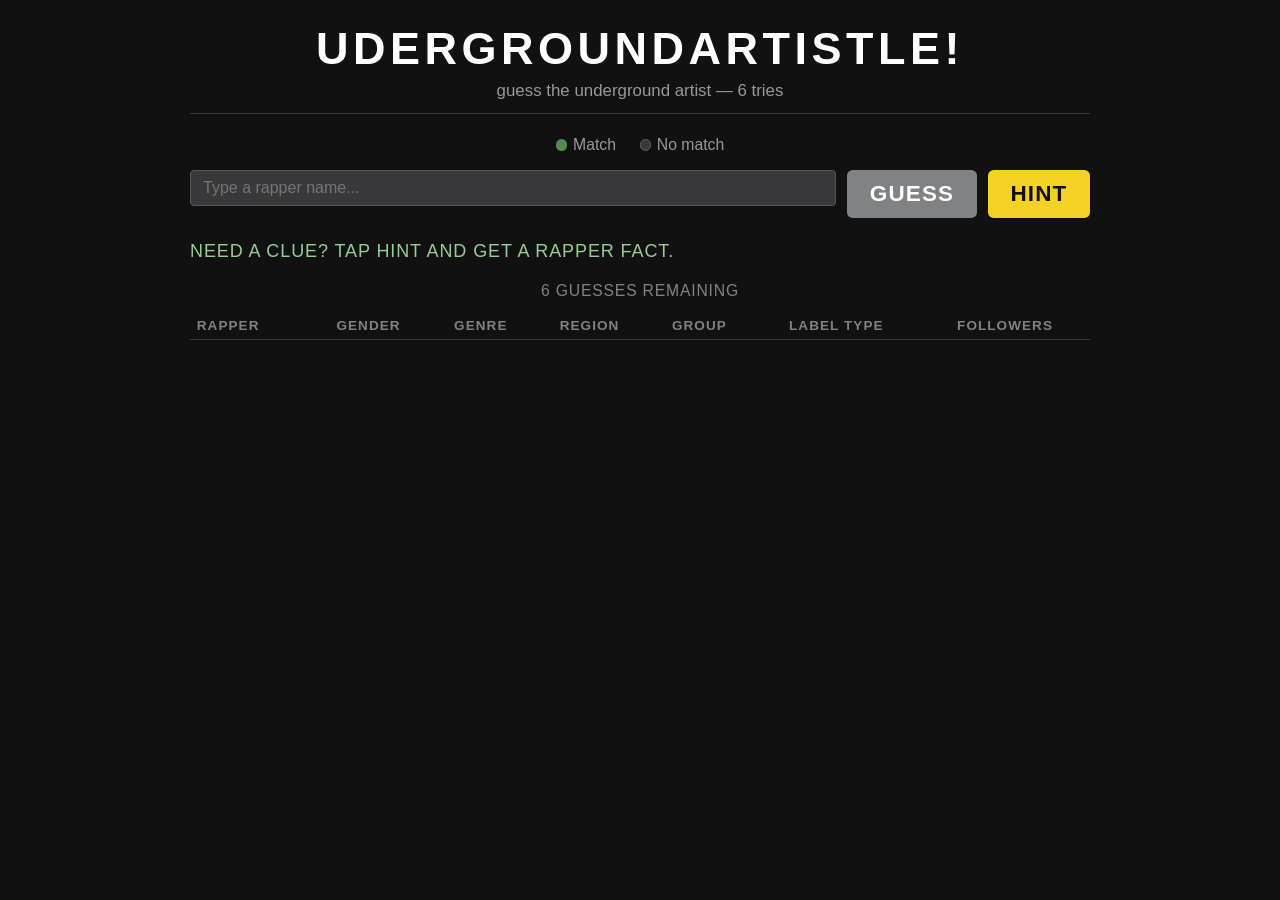
==== index.html @ 0c191da7 "Update index.html" ====
<!DOCTYPE html>
<html lang="en">
<head>
<meta charset="UTF-8" />
<meta name="viewport" content="width=device-width, initial-scale=1.0" />
<title>Rapper Wordle</title>
<link rel="stylesheet" href="styles.css" />
</head>
<body>

<div class="alert-container" id="alert-container"></div>
<div class="confetti" id="confetti"></div>

<header>
  <h1>UDERGROUNDARTISTLE!</h1>
  <p>guess the underground artist — 6 tries</p>
</header>

<div class="legend">
  <span><span class="dot correct"></span> Match</span>
  <span><span class="dot wrong"></span> No match</span>
</div>

<div class="input-area">
  <div class="input-wrap">
    <input type="text" id="guess-input" placeholder="Type a rapper name..." autocomplete="off" />
    <div class="suggestions" id="suggestions"></div>
  </div>
  <button class="guess-btn" id="guess-btn" onclick="submitGuess()">Guess</button>
  <button class="hint-btn" id="hint-btn" onclick="showHint()">Hint</button>
</div>
<div class="hint-text" id="hint-text">Need a clue? Tap hint and get a rapper fact.</div>

<div class="guesses-left" id="guesses-left"></div>

<div class="grid-wrap">
  <table id="guess-table">
    <thead>
      <tr>
        <th>Rapper</th>
        <th>Gender</th>
        <th>Genre</th>
        <th>Region</th>
        <th>Group</th>
        <th>Label type</th>
        <th>Followers</th>
      </tr>
    </thead>
    <tbody id="guess-body"></tbody>
  </table>
</div>

<button class="reset-btn" id="reset-btn" onclick="resetGame()">Play again</button>

<script src="script.js"></script>
</body>
</html>
---- styles.css ----
*, *::after, *::before {
  box-sizing: border-box;
  font-family: Arial;
}

body {
  background-color: hsl(240, 3%, 7%);
  display: flex;
  flex-direction: column;
  align-items: center;
  min-height: 100vh;
  margin: 0;
  padding: 1em;
  font-size: clamp(.5rem, 2.5vmin, 1.5rem);
  color: white;
}

.alert-container {
  position: fixed;
  top: 10vh;
  left: 50vw;
  transform: translateX(-50%);
  z-index: 1;
  display: flex;
  flex-direction: column;
  align-items: center;
}

.alert {
  pointer-events: none;
  background-color: hsl(204, 7%, 85%);
  color: hsl(240, 3%, 7%);
  padding: .75em;
  border-radius: .25em;
  opacity: 1;
  transition: opacity 500ms ease-in-out;
  margin-bottom: .5em;
  font-size: 1rem;
  font-weight: bold;
  white-space: nowrap;
}

.alert.hide {
  opacity: 0;
}

header {
  width: 100%;
  max-width: 900px;
  text-align: center;
  border-bottom: .05em solid hsl(240, 2%, 23%);
  padding-bottom: .5em;
  margin-bottom: 1em;
}

header h1 {
  font-size: 2em;
  letter-spacing: .1em;
  text-transform: uppercase;
  font-weight: bold;
  margin: 0 0 .15em;
}

header p {
  font-size: .75em;
  color: hsl(200, 1%, 60%);
  margin: 0;
}

.legend {
  display: flex;
  gap: 1.5em;
  font-size: .7em;
  color: hsl(200, 1%, 60%);
  margin-bottom: 1em;
}

.legend span {
  display: flex;
  align-items: center;
  gap: .4em;
}

.dot {
  width: .7em;
  height: .7em;
  border-radius: 50%;
  display: inline-block;
}

.dot.correct { background-color: hsl(115, 29%, 43%); }
.dot.wrong   { background-color: hsl(240, 2%, 23%); border: 1px solid hsl(240, 2%, 40%); }

.input-area {
  display: flex;
  gap: .5em;
  margin-bottom: 1em;
  width: 100%;
  max-width: 900px;
  position: relative;
}

.input-wrap {
  position: relative;
  flex: 1;
}

.input-area input[type="text"] {
  width: 100%;
  padding: .5em .75em;
  background-color: hsl(240, 2%, 23%);
  border: .05em solid hsl(200, 1%, 34%);
  border-radius: .25em;
  color: white;
  font-size: 1rem;
  font-family: Arial;
  outline: none;
}

.input-area input[type="text"]:focus {
  border-color: hsl(200, 1%, 51%);
}

.input-area input[type="text"]:disabled {
  opacity: .4;
}

.suggestions {
  position: absolute;
  top: calc(100% + 4px);
  left: 0;
  right: 0;
  background-color: hsl(240, 2%, 15%);
  border: .05em solid hsl(200, 1%, 34%);
  border-radius: .25em;
  z-index: 10;
  max-height: 200px;
  overflow-y: auto;
  display: none;
}

.suggestions div {
  padding: .5em .75em;
  font-size: .85rem;
  cursor: pointer;
  color: white;
  text-transform: uppercase;
  letter-spacing: .05em;
}

.suggestions div:hover {
  background-color: hsl(240, 2%, 23%);
}

.guess-btn {
  font-size: inherit;
  padding: .5em 1em;
  background-color: hsl(200, 1%, 51%);
  border: none;
  border-radius: .25em;
  color: white;
  font-family: Arial;
  text-transform: uppercase;
  font-weight: bold;
  letter-spacing: .05em;
  cursor: pointer;
  user-select: none;
}

.guess-btn:hover {
  background-color: hsl(200, 1%, 61%);
}

.hint-btn {
  font-size: inherit;
  padding: .5em 1em;
  background-color: hsl(50, 90%, 55%);
  border: none;
  border-radius: .25em;
  color: hsl(240, 3%, 7%);
  font-family: Arial;
  text-transform: uppercase;
  font-weight: bold;
  letter-spacing: .05em;
  cursor: pointer;
  user-select: none;
}

.hint-btn:hover {
  background-color: hsl(50, 90%, 65%);
}

.hint-btn:disabled {
  background-color: hsl(240, 2%, 23%);
  color: hsl(200, 1%, 40%);
  cursor: default;
}

.hint-text {
  width: 100%;
  max-width: 900px;
  color: hsl(120, 35%, 70%);
  font-size: .8em;
  margin: 0 0 1em;
  min-height: 1.3em;
  text-transform: uppercase;
  letter-spacing: .05em;
}

.guess-btn:disabled {
  background-color: hsl(240, 2%, 23%);
  color: hsl(200, 1%, 40%);
  cursor: default;
}

.guesses-left {
  font-size: .7em;
  color: hsl(200, 1%, 51%);
  margin-bottom: .75em;
  text-transform: uppercase;
  letter-spacing: .05em;
  min-height: 1.2em;
}

.grid-wrap {
  width: 100%;
  max-width: 900px;
  overflow-x: auto;
  margin-bottom: 1em;
}

table {
  width: 100%;
  border-collapse: collapse;
  min-width: 560px;
}

thead th {
  padding: .4em .5em;
  text-align: center;
  color: hsl(200, 1%, 51%);
  font-size: .6em;
  text-transform: uppercase;
  letter-spacing: .08em;
  border-bottom: .05em solid hsl(240, 2%, 23%);
  font-family: Arial;
}

thead th:first-child { text-align: left; }

.guess-row td {
  padding: .4em .5em;
  text-align: center;
  border-bottom: .05em solid hsl(240, 2%, 15%);
  vertical-align: middle;
}

.guess-row td:first-child {
  text-align: left;
  font-weight: bold;
  font-size: .75em;
  text-transform: uppercase;
  letter-spacing: .05em;
  color: white;
}

.cell {
  display: inline-block;
  padding: .3em .5em;
  border-radius: .25em;
  font-size: .65em;
  font-weight: bold;
  text-transform: uppercase;
  letter-spacing: .03em;
  user-select: none;
}

.cell.correct {
  background-color: hsl(115, 29%, 43%);
  color: white;
}

.cell.wrong {
  background-color: hsl(240, 2%, 23%);
  color: hsl(200, 1%, 70%);
}

.reset-btn {
  font-size: inherit;
  padding: .5em 1.5em;
  background-color: hsl(115, 29%, 43%);
  border: none;
  border-radius: .25em;
  color: white;
  font-family: Arial;
  text-transform: uppercase;
  font-weight: bold;
  letter-spacing: .05em;
  cursor: pointer;
  user-select: none;
  display: none;
  margin-top: .5em;
}

.reset-btn:hover {
  background-color: hsl(115, 29%, 50%);
}

.confetti {
  pointer-events: none;
  position: fixed;
  top: 0;
  left: 0;
  width: 100%;
  height: 100%;
  overflow: hidden;
  z-index: 999;
}

.confetti-piece {
  position: absolute;
  top: -2rem;
  border-radius: 20%;
  animation: confetti-fall 2.7s ease-out forwards;
}

@keyframes confetti-fall {
  0% {
    transform: translateY(0) rotate(0deg);
    opacity: 1;
  }
  100% {
    transform: translateY(110vh) rotate(720deg);
    opacity: 0;
  }
}
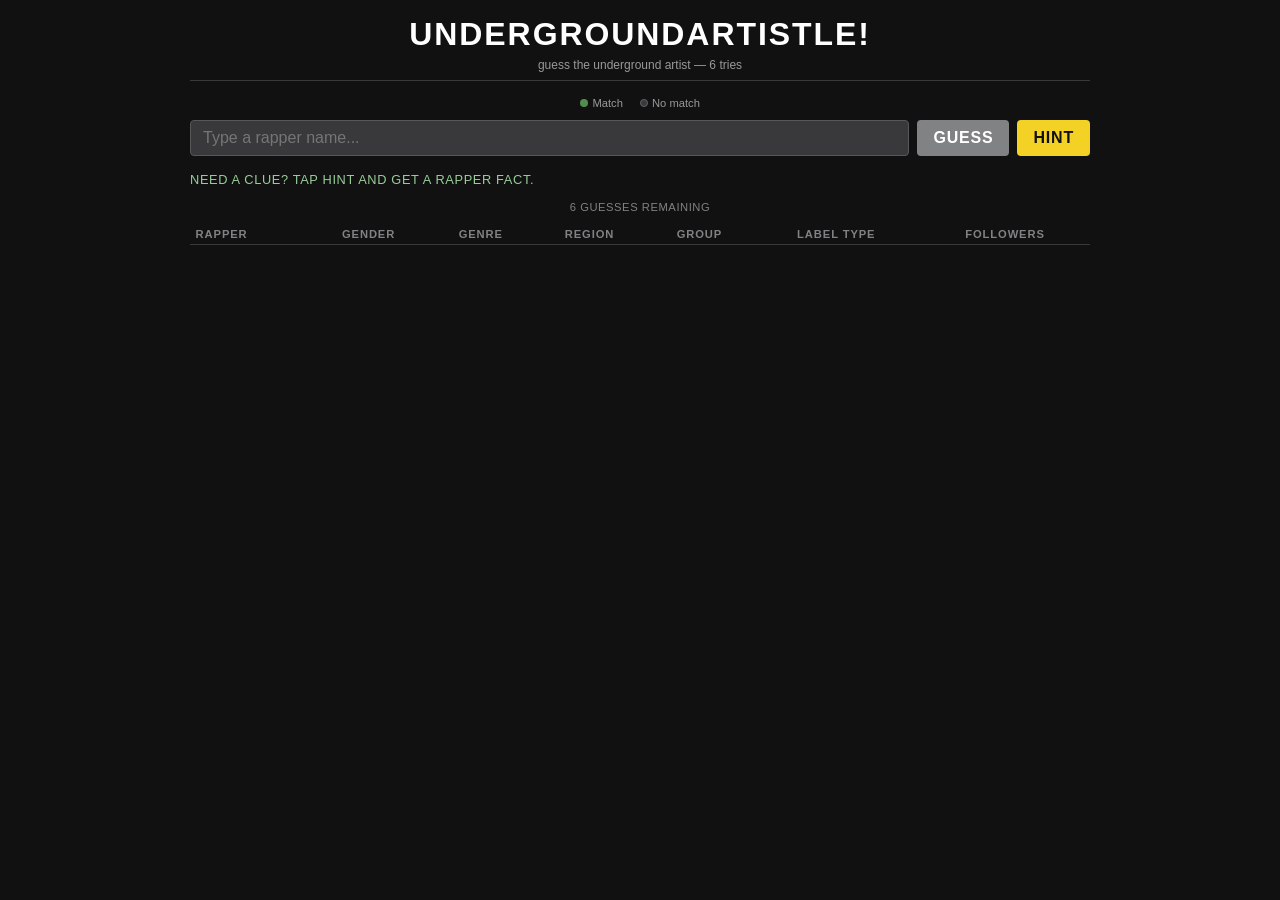
==== commit f423f5c9: "website upgrades" ====
--- a/index.html
+++ b/index.html
@@ -12,7 +12,7 @@
 <div class="confetti" id="confetti"></div>
 
 <header>
-  <h1>UDERGROUNDARTISTLE!</h1>
+  <h1>UNDERGROUNDARTISTLE!</h1>
   <p>guess the underground artist — 6 tries</p>
 </header>
 
--- a/styles.css
+++ b/styles.css
@@ -10,8 +10,8 @@
   align-items: center;
   min-height: 100vh;
   margin: 0;
-  padding: 1em;
-  font-size: clamp(.5rem, 2.5vmin, 1.5rem);
+  padding: clamp(.75rem, 3vw, 1rem);
+  font-size: 1rem;
   color: white;
 }
 
@@ -37,7 +37,8 @@
   margin-bottom: .5em;
   font-size: 1rem;
   font-weight: bold;
-  white-space: nowrap;
+  max-width: min(90vw, 32rem);
+  text-align: center;
 }
 
 .alert.hide {
@@ -54,8 +55,8 @@
 }
 
 header h1 {
-  font-size: 2em;
-  letter-spacing: .1em;
+  font-size: clamp(1.45rem, 6vw, 2rem);
+  letter-spacing: .06em;
   text-transform: uppercase;
   font-weight: bold;
   margin: 0 0 .15em;
@@ -69,6 +70,8 @@
 
 .legend {
   display: flex;
+  flex-wrap: wrap;
+  justify-content: center;
   gap: 1.5em;
   font-size: .7em;
   color: hsl(200, 1%, 60%);
@@ -93,6 +96,7 @@
 
 .input-area {
   display: flex;
+  flex-wrap: wrap;
   gap: .5em;
   margin-bottom: 1em;
   width: 100%;
@@ -153,6 +157,7 @@
 }
 
 .guess-btn {
+  flex: 0 0 auto;
   font-size: inherit;
   padding: .5em 1em;
   background-color: hsl(200, 1%, 51%);
@@ -172,6 +177,7 @@
 }
 
 .hint-btn {
+  flex: 0 0 auto;
   font-size: inherit;
   padding: .5em 1em;
   background-color: hsl(50, 90%, 55%);
@@ -200,7 +206,7 @@
   width: 100%;
   max-width: 900px;
   color: hsl(120, 35%, 70%);
-  font-size: .8em;
+  font-size: .8rem;
   margin: 0 0 1em;
   min-height: 1.3em;
   text-transform: uppercase;
@@ -225,7 +231,6 @@
 .grid-wrap {
   width: 100%;
   max-width: 900px;
-  overflow-x: auto;
   margin-bottom: 1em;
 }
 
@@ -239,7 +244,7 @@
   padding: .4em .5em;
   text-align: center;
   color: hsl(200, 1%, 51%);
-  font-size: .6em;
+  font-size: .7rem;
   text-transform: uppercase;
   letter-spacing: .08em;
   border-bottom: .05em solid hsl(240, 2%, 23%);
@@ -258,7 +263,7 @@
 .guess-row td:first-child {
   text-align: left;
   font-weight: bold;
-  font-size: .75em;
+  font-size: .8rem;
   text-transform: uppercase;
   letter-spacing: .05em;
   color: white;
@@ -266,9 +271,11 @@
 
 .cell {
   display: inline-block;
+  max-width: 100%;
+  overflow-wrap: anywhere;
   padding: .3em .5em;
   border-radius: .25em;
-  font-size: .65em;
+  font-size: .72rem;
   font-weight: bold;
   text-transform: uppercase;
   letter-spacing: .03em;
@@ -333,4 +340,109 @@
     transform: translateY(110vh) rotate(720deg);
     opacity: 0;
   }
-}+}
+
+@media (max-width: 640px) {
+  body {
+    align-items: stretch;
+  }
+
+  header,
+  .input-area,
+  .hint-text,
+  .grid-wrap {
+    max-width: none;
+  }
+
+  header h1 {
+    line-height: 1.15;
+  }
+
+  .input-area {
+    display: grid;
+    grid-template-columns: 1fr 1fr;
+  }
+
+  .input-wrap {
+    grid-column: 1 / -1;
+  }
+
+  .guess-btn,
+  .hint-btn,
+  .reset-btn {
+    width: 100%;
+    min-height: 2.75rem;
+  }
+
+  .suggestions div {
+    font-size: .95rem;
+    padding: .8rem;
+  }
+
+  .grid-wrap {
+    overflow: visible;
+  }
+
+  table,
+  tbody,
+  tr,
+  td {
+    display: block;
+    width: 100%;
+  }
+
+  table {
+    min-width: 0;
+  }
+
+  thead {
+    display: none;
+  }
+
+  tbody {
+    display: grid;
+    gap: .75rem;
+  }
+
+  .guess-row {
+    border: .05em solid hsl(240, 2%, 23%);
+    border-radius: .35rem;
+    background-color: hsl(240, 2%, 11%);
+    overflow: hidden;
+  }
+
+  .guess-row td,
+  .guess-row td:first-child {
+    display: flex;
+    align-items: center;
+    justify-content: space-between;
+    gap: .75rem;
+    padding: .65rem .75rem;
+    text-align: right;
+    border-bottom: .05em solid hsl(240, 2%, 18%);
+    font-size: .9rem;
+    letter-spacing: 0;
+  }
+
+  .guess-row td:last-child {
+    border-bottom: 0;
+  }
+
+  .guess-row td::before {
+    content: attr(data-label);
+    flex: 0 0 auto;
+    color: hsl(200, 1%, 60%);
+    font-size: .72rem;
+    font-weight: bold;
+    text-transform: uppercase;
+  }
+
+  .guess-row td:first-child {
+    background-color: hsl(240, 2%, 15%);
+  }
+
+  .cell {
+    font-size: .8rem;
+    text-align: right;
+  }
+}
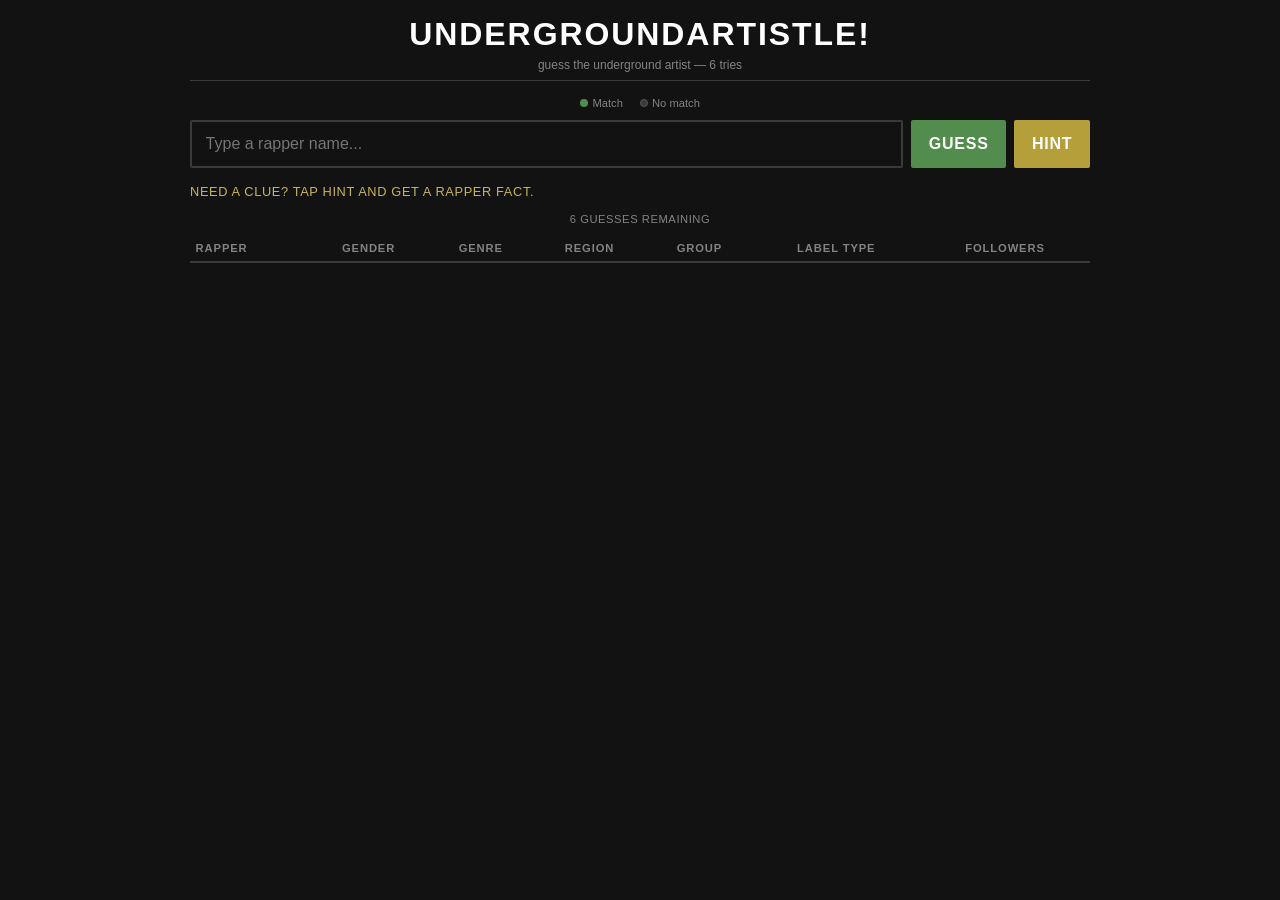
==== commit 02017815: "square icons, date based" ====
--- a/index.html
+++ b/index.html
@@ -50,7 +50,7 @@
   </table>
 </div>
 
-<button class="reset-btn" id="reset-btn" onclick="resetGame()">Play again</button>
+<button class="reset-btn" id="reset-btn" onclick="resetGame('random')">Try random artist</button>
 
 <script src="script.js"></script>
 </body>
--- a/styles.css
+++ b/styles.css
@@ -4,7 +4,7 @@
 }
 
 body {
-  background-color: hsl(240, 3%, 7%);
+  background-color: #121213;
   display: flex;
   flex-direction: column;
   align-items: center;
@@ -28,8 +28,8 @@
 
 .alert {
   pointer-events: none;
-  background-color: hsl(204, 7%, 85%);
-  color: hsl(240, 3%, 7%);
+  background-color: #d7dadc;
+  color: #121213;
   padding: .75em;
   border-radius: .25em;
   opacity: 1;
@@ -49,7 +49,7 @@
   width: 100%;
   max-width: 900px;
   text-align: center;
-  border-bottom: .05em solid hsl(240, 2%, 23%);
+  border-bottom: 1px solid #3a3a3c;
   padding-bottom: .5em;
   margin-bottom: 1em;
 }
@@ -64,7 +64,7 @@
 
 header p {
   font-size: .75em;
-  color: hsl(200, 1%, 60%);
+  color: #818384;
   margin: 0;
 }
 
@@ -74,7 +74,7 @@
   justify-content: center;
   gap: 1.5em;
   font-size: .7em;
-  color: hsl(200, 1%, 60%);
+  color: #818384;
   margin-bottom: 1em;
 }
 
@@ -91,8 +91,8 @@
   display: inline-block;
 }
 
-.dot.correct { background-color: hsl(115, 29%, 43%); }
-.dot.wrong   { background-color: hsl(240, 2%, 23%); border: 1px solid hsl(240, 2%, 40%); }
+.dot.correct { background-color: #538d4e; }
+.dot.wrong   { background-color: #3a3a3c; border: 1px solid #565758; }
 
 .input-area {
   display: flex;
@@ -111,10 +111,11 @@
 
 .input-area input[type="text"] {
   width: 100%;
-  padding: .5em .75em;
-  background-color: hsl(240, 2%, 23%);
-  border: .05em solid hsl(200, 1%, 34%);
-  border-radius: .25em;
+  min-height: 3rem;
+  padding: .65em .85em;
+  background-color: #121213;
+  border: 2px solid #3a3a3c;
+  border-radius: 2px;
   color: white;
   font-size: 1rem;
   font-family: Arial;
@@ -122,7 +123,7 @@
 }
 
 .input-area input[type="text"]:focus {
-  border-color: hsl(200, 1%, 51%);
+  border-color: #565758;
 }
 
 .input-area input[type="text"]:disabled {
@@ -134,9 +135,9 @@
   top: calc(100% + 4px);
   left: 0;
   right: 0;
-  background-color: hsl(240, 2%, 15%);
-  border: .05em solid hsl(200, 1%, 34%);
-  border-radius: .25em;
+  background-color: #121213;
+  border: 2px solid #3a3a3c;
+  border-radius: 2px;
   z-index: 10;
   max-height: 200px;
   overflow-y: auto;
@@ -153,16 +154,17 @@
 }
 
 .suggestions div:hover {
-  background-color: hsl(240, 2%, 23%);
+  background-color: #3a3a3c;
 }
 
 .guess-btn {
   flex: 0 0 auto;
   font-size: inherit;
-  padding: .5em 1em;
-  background-color: hsl(200, 1%, 51%);
+  min-height: 3rem;
+  padding: .65em 1.1em;
+  background-color: #538d4e;
   border: none;
-  border-radius: .25em;
+  border-radius: 2px;
   color: white;
   font-family: Arial;
   text-transform: uppercase;
@@ -173,17 +175,18 @@
 }
 
 .guess-btn:hover {
-  background-color: hsl(200, 1%, 61%);
+  background-color: #6aaa64;
 }
 
 .hint-btn {
   flex: 0 0 auto;
   font-size: inherit;
-  padding: .5em 1em;
-  background-color: hsl(50, 90%, 55%);
+  min-height: 3rem;
+  padding: .65em 1.1em;
+  background-color: #b59f3b;
   border: none;
-  border-radius: .25em;
-  color: hsl(240, 3%, 7%);
+  border-radius: 2px;
+  color: white;
   font-family: Arial;
   text-transform: uppercase;
   font-weight: bold;
@@ -193,19 +196,19 @@
 }
 
 .hint-btn:hover {
-  background-color: hsl(50, 90%, 65%);
+  background-color: #c9b458;
 }
 
 .hint-btn:disabled {
-  background-color: hsl(240, 2%, 23%);
-  color: hsl(200, 1%, 40%);
+  background-color: #3a3a3c;
+  color: #818384;
   cursor: default;
 }
 
 .hint-text {
   width: 100%;
   max-width: 900px;
-  color: hsl(120, 35%, 70%);
+  color: #c9b458;
   font-size: .8rem;
   margin: 0 0 1em;
   min-height: 1.3em;
@@ -214,14 +217,14 @@
 }
 
 .guess-btn:disabled {
-  background-color: hsl(240, 2%, 23%);
-  color: hsl(200, 1%, 40%);
+  background-color: #3a3a3c;
+  color: #818384;
   cursor: default;
 }
 
 .guesses-left {
   font-size: .7em;
-  color: hsl(200, 1%, 51%);
+  color: #818384;
   margin-bottom: .75em;
   text-transform: uppercase;
   letter-spacing: .05em;
@@ -241,22 +244,22 @@
 }
 
 thead th {
-  padding: .4em .5em;
+  padding: .6em .5em;
   text-align: center;
-  color: hsl(200, 1%, 51%);
+  color: #818384;
   font-size: .7rem;
   text-transform: uppercase;
   letter-spacing: .08em;
-  border-bottom: .05em solid hsl(240, 2%, 23%);
+  border-bottom: 2px solid #3a3a3c;
   font-family: Arial;
 }
 
 thead th:first-child { text-align: left; }
 
 .guess-row td {
-  padding: .4em .5em;
+  padding: .45rem .35rem;
   text-align: center;
-  border-bottom: .05em solid hsl(240, 2%, 15%);
+  border-bottom: 1px solid #3a3a3c;
   vertical-align: middle;
 }
 
@@ -270,12 +273,16 @@
 }
 
 .cell {
-  display: inline-block;
+  display: inline-flex;
+  align-items: center;
+  justify-content: center;
+  min-width: 5.25rem;
+  min-height: 3.25rem;
   max-width: 100%;
   overflow-wrap: anywhere;
-  padding: .3em .5em;
-  border-radius: .25em;
-  font-size: .72rem;
+  padding: .4rem .55rem;
+  border-radius: 2px;
+  font-size: .78rem;
   font-weight: bold;
   text-transform: uppercase;
   letter-spacing: .03em;
@@ -283,21 +290,22 @@
 }
 
 .cell.correct {
-  background-color: hsl(115, 29%, 43%);
+  background-color: #538d4e;
   color: white;
 }
 
 .cell.wrong {
-  background-color: hsl(240, 2%, 23%);
-  color: hsl(200, 1%, 70%);
+  background-color: #3a3a3c;
+  color: #d7dadc;
 }
 
 .reset-btn {
   font-size: inherit;
-  padding: .5em 1.5em;
-  background-color: hsl(115, 29%, 43%);
+  min-height: 3rem;
+  padding: .7em 1.5em;
+  background-color: #538d4e;
   border: none;
-  border-radius: .25em;
+  border-radius: 2px;
   color: white;
   font-family: Arial;
   text-transform: uppercase;
@@ -310,7 +318,7 @@
 }
 
 .reset-btn:hover {
-  background-color: hsl(115, 29%, 50%);
+  background-color: #6aaa64;
 }
 
 .confetti {
@@ -405,9 +413,9 @@
   }
 
   .guess-row {
-    border: .05em solid hsl(240, 2%, 23%);
-    border-radius: .35rem;
-    background-color: hsl(240, 2%, 11%);
+    border: 2px solid #3a3a3c;
+    border-radius: 2px;
+    background-color: #121213;
     overflow: hidden;
   }
 
@@ -419,7 +427,7 @@
     gap: .75rem;
     padding: .65rem .75rem;
     text-align: right;
-    border-bottom: .05em solid hsl(240, 2%, 18%);
+    border-bottom: 1px solid #3a3a3c;
     font-size: .9rem;
     letter-spacing: 0;
   }
@@ -431,18 +439,20 @@
   .guess-row td::before {
     content: attr(data-label);
     flex: 0 0 auto;
-    color: hsl(200, 1%, 60%);
+    color: #818384;
     font-size: .72rem;
     font-weight: bold;
     text-transform: uppercase;
   }
 
   .guess-row td:first-child {
-    background-color: hsl(240, 2%, 15%);
+    background-color: #1a1a1b;
   }
 
   .cell {
     font-size: .8rem;
     text-align: right;
-  }
-}
+    min-width: 7rem;
+    min-height: 3rem;
+  }
+}
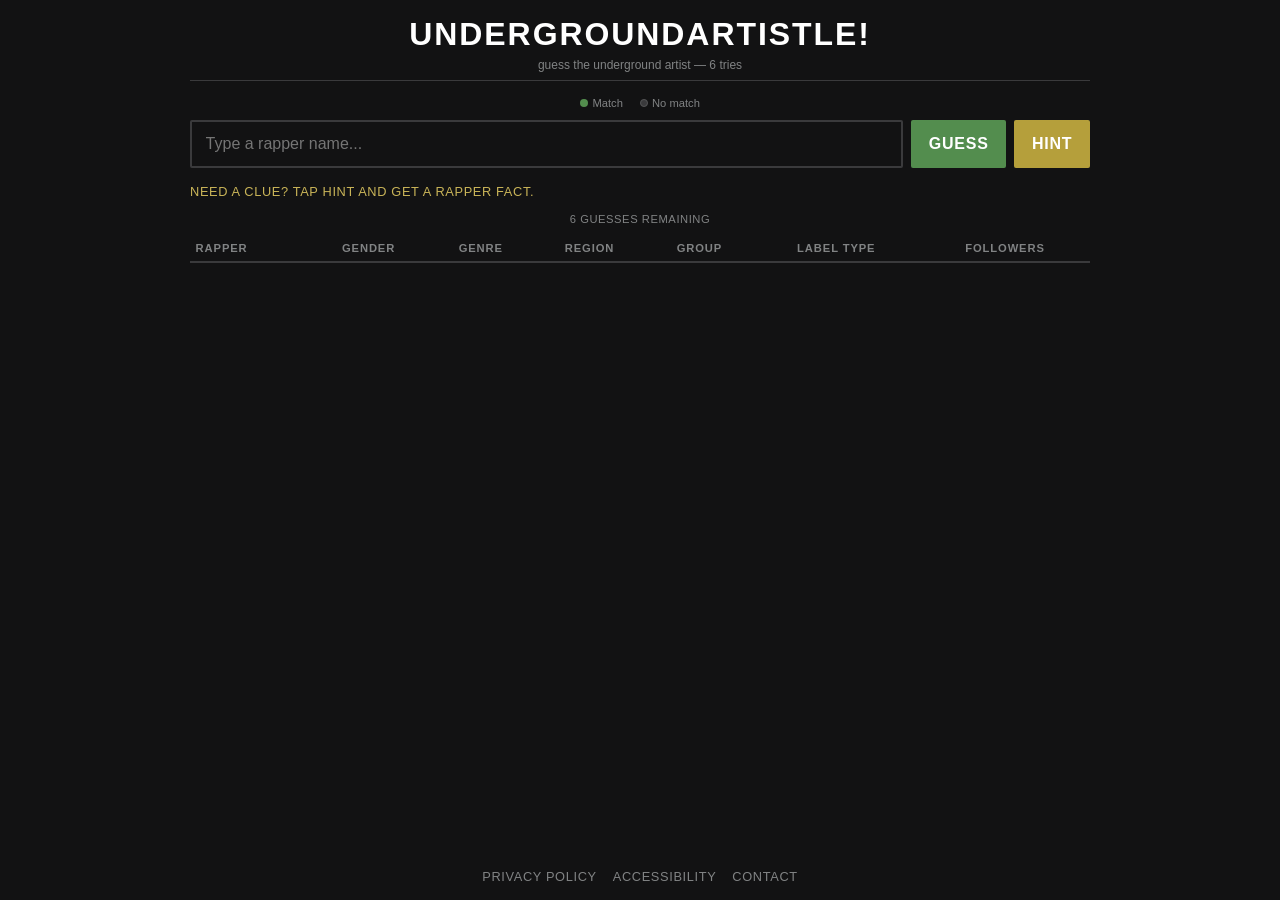
==== commit 4504566d: "added privacy, ada, etc" ====
--- a/index.html
+++ b/index.html
@@ -52,6 +52,12 @@
 
 <button class="reset-btn" id="reset-btn" onclick="resetGame('random')">Try random artist</button>
 
+<footer class="site-footer">
+  <a href="privacy.html">Privacy Policy</a>
+  <a href="accessibility.html">Accessibility</a>
+  <a href="mailto:contactugartistle@gmail.com">Contact</a>
+</footer>
+
 <script src="script.js"></script>
 </body>
 </html>
--- a/styles.css
+++ b/styles.css
@@ -321,6 +321,64 @@
   background-color: #6aaa64;
 }
 
+.site-footer {
+  display: flex;
+  flex-wrap: wrap;
+  justify-content: center;
+  gap: 1rem;
+  width: 100%;
+  max-width: 900px;
+  margin-top: auto;
+  padding-top: 2rem;
+  color: #818384;
+  font-size: .8rem;
+  text-transform: uppercase;
+  letter-spacing: .05em;
+}
+
+a {
+  color: #d7dadc;
+}
+
+.site-footer a,
+.back-link {
+  color: #818384;
+  text-decoration: none;
+}
+
+.site-footer a:hover,
+.back-link:hover,
+.info-page a:hover {
+  color: #d7dadc;
+  text-decoration: underline;
+}
+
+.info-page {
+  width: 100%;
+  max-width: 720px;
+  margin: 0 auto;
+  line-height: 1.55;
+}
+
+.info-page h1 {
+  margin: 1rem 0;
+  font-size: clamp(1.75rem, 6vw, 2.5rem);
+  text-transform: uppercase;
+  letter-spacing: .04em;
+}
+
+.info-page h2 {
+  margin: 1.5rem 0 .5rem;
+  font-size: 1rem;
+  text-transform: uppercase;
+  letter-spacing: .04em;
+}
+
+.info-page p {
+  margin: 0 0 1rem;
+  color: #d7dadc;
+}
+
 .confetti {
   pointer-events: none;
   position: fixed;
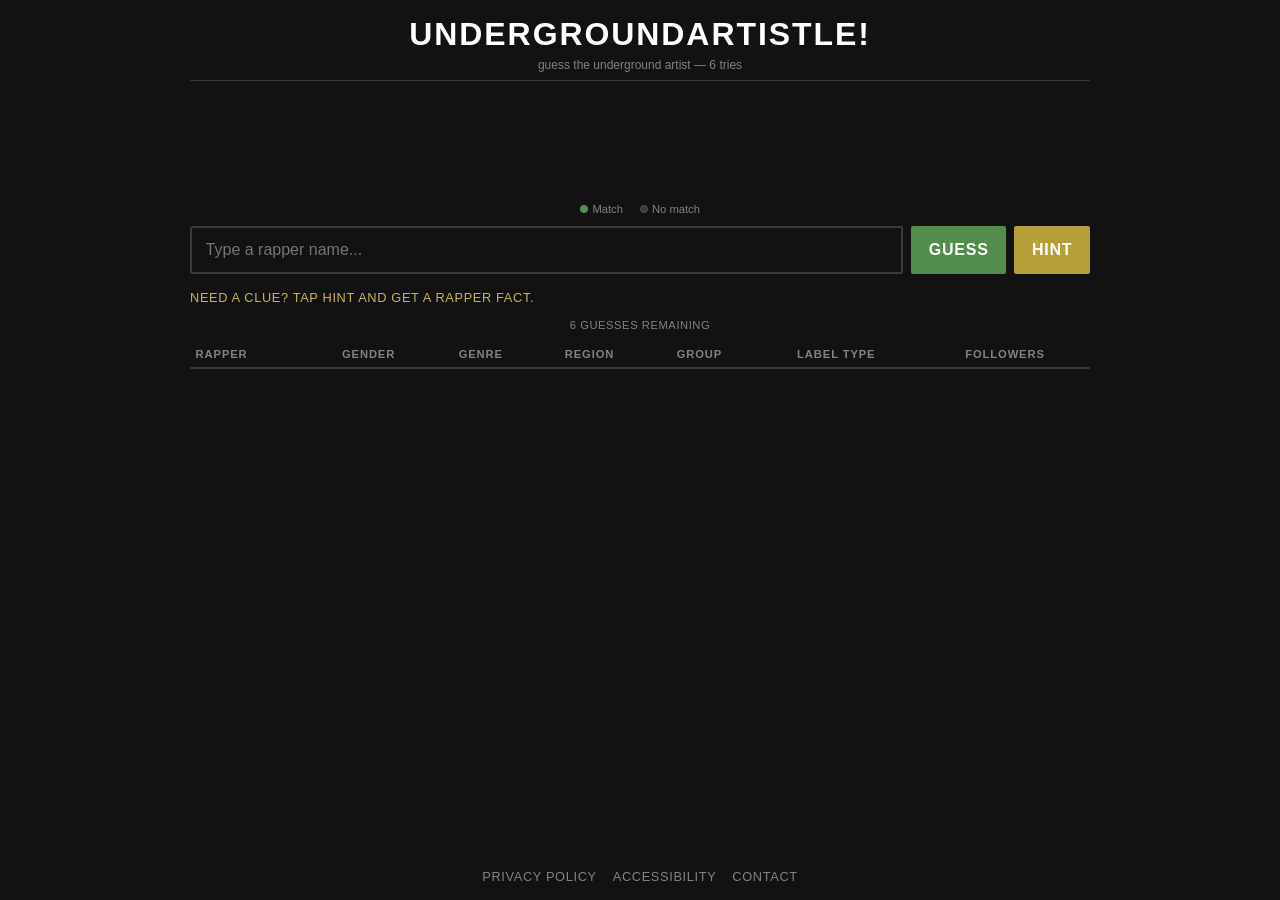
==== commit c25cef83: "added ads" ====
--- a/index.html
+++ b/index.html
@@ -5,6 +5,8 @@
 <meta name="viewport" content="width=device-width, initial-scale=1.0" />
 <title>Rapper Wordle</title>
 <link rel="stylesheet" href="styles.css" />
+<script async src="https://pagead2.googlesyndication.com/pagead/js/adsbygoogle.js?client=ca-pub-1796968030090599"
+     crossorigin="anonymous"></script>
 </head>
 <body>
 
@@ -15,6 +17,19 @@
   <h1>UNDERGROUNDARTISTLE!</h1>
   <p>guess the underground artist — 6 tries</p>
 </header>
+
+<div class="ad-slot ad-slot-top" aria-label="Advertisement">
+  <!-- banner-ad-top -->
+  <ins class="adsbygoogle"
+       style="display:block"
+       data-ad-client="ca-pub-1796968030090599"
+       data-ad-slot="1058775265"
+       data-ad-format="auto"
+       data-full-width-responsive="true"></ins>
+  <script>
+       (adsbygoogle = window.adsbygoogle || []).push({});
+  </script>
+</div>
 
 <div class="legend">
   <span><span class="dot correct"></span> Match</span>
--- a/styles.css
+++ b/styles.css
@@ -66,6 +66,21 @@
   font-size: .75em;
   color: #818384;
   margin: 0;
+}
+
+.ad-slot {
+  width: 100%;
+  max-width: 900px;
+  min-height: 90px;
+  margin: 0 0 1rem;
+  display: flex;
+  align-items: center;
+  justify-content: center;
+  overflow: hidden;
+}
+
+.ad-slot .adsbygoogle {
+  width: 100%;
 }
 
 .legend {
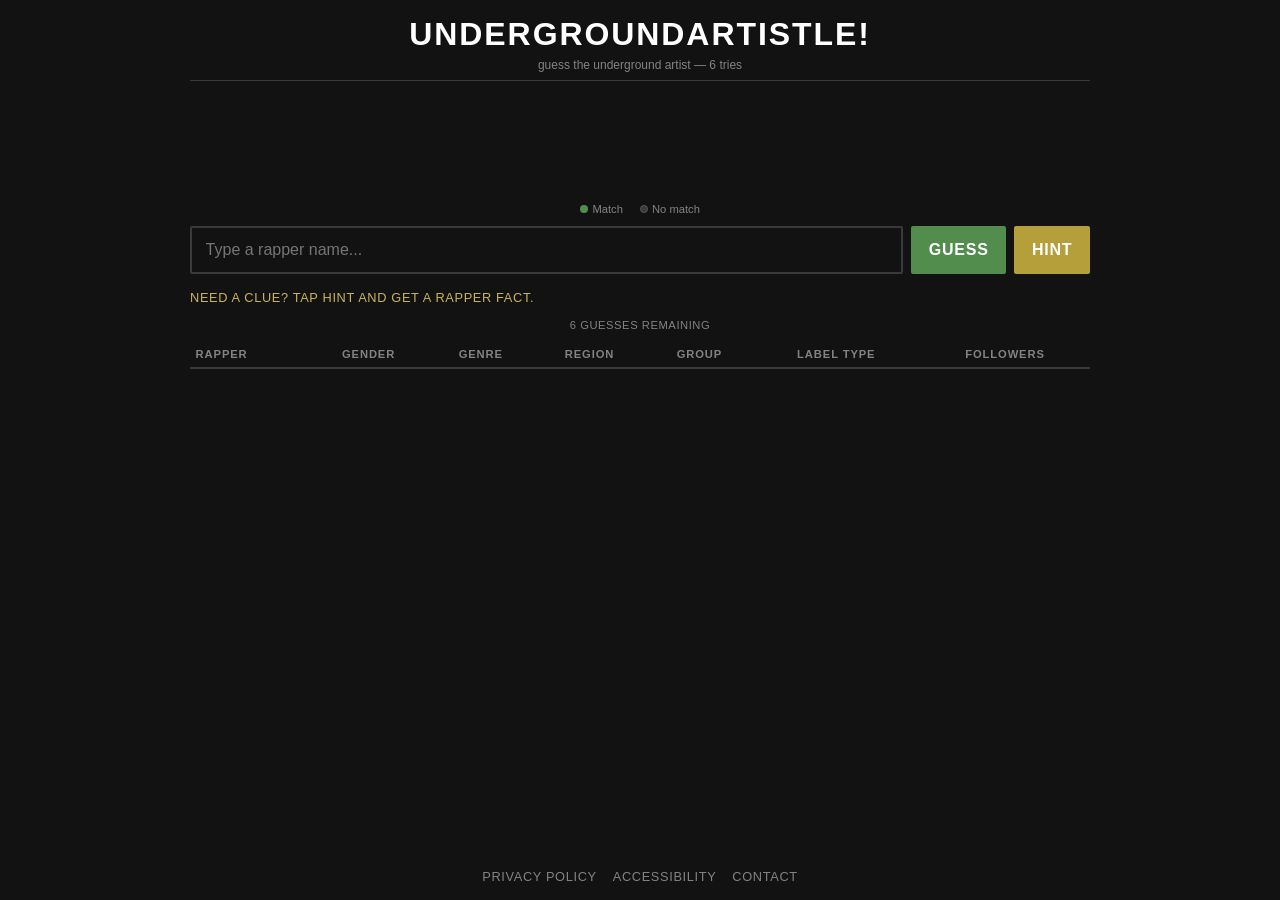
==== commit 3fb35830: "added seo and fixed bugs" ====
--- a/index.html
+++ b/index.html
@@ -3,10 +3,42 @@
 <head>
 <meta charset="UTF-8" />
 <meta name="viewport" content="width=device-width, initial-scale=1.0" />
-<title>Rapper Wordle</title>
+<title>UG Artistle - Daily Underground Artist Guessing Game</title>
+<meta name="description" content="Play UG Artistle, a daily Wordle-style guessing game for underground artists. Use clues like genre, region, group, label type, and followers to find today's artist." />
+<meta name="robots" content="index, follow" />
+<link rel="canonical" href="https://ugartistle.com/" />
+<meta name="theme-color" content="#121213" />
+<meta property="og:type" content="website" />
+<meta property="og:site_name" content="UG Artistle" />
+<meta property="og:title" content="UG Artistle - Daily Underground Artist Guessing Game" />
+<meta property="og:description" content="A daily Wordle-style game for guessing underground artists from genre, region, group, label type, and follower clues." />
+<meta property="og:url" content="https://ugartistle.com/" />
+<meta name="twitter:card" content="summary" />
+<meta name="twitter:title" content="UG Artistle - Daily Underground Artist Guessing Game" />
+<meta name="twitter:description" content="Guess today's underground artist in six tries." />
 <link rel="stylesheet" href="styles.css" />
-<script async src="https://pagead2.googlesyndication.com/pagead/js/adsbygoogle.js?client=ca-pub-1796968030090599"
+<script async data-cfasync="false" src="https://pagead2.googlesyndication.com/pagead/js/adsbygoogle.js?client=ca-pub-1796968030090599"
      crossorigin="anonymous"></script>
+<script type="application/ld+json">
+{
+  "@context": "https://schema.org",
+  "@type": "WebApplication",
+  "name": "UG Artistle",
+  "alternateName": "Undergroundartistle",
+  "url": "https://ugartistle.com/",
+  "applicationCategory": "GameApplication",
+  "operatingSystem": "Any",
+  "description": "A daily Wordle-style browser game where players guess an underground artist using clues like genre, region, group, label type, and followers.",
+  "isAccessibleForFree": true,
+  "inLanguage": "en",
+  "publisher": {
+    "@type": "Organization",
+    "name": "UG Artistle",
+    "url": "https://ugartistle.com/",
+    "email": "contactugartistle@gmail.com"
+  }
+}
+</script>
 </head>
 <body>
 
@@ -26,7 +58,7 @@
        data-ad-slot="1058775265"
        data-ad-format="auto"
        data-full-width-responsive="true"></ins>
-  <script>
+  <script data-cfasync="false">
        (adsbygoogle = window.adsbygoogle || []).push({});
   </script>
 </div>
--- a/styles.css
+++ b/styles.css
@@ -72,6 +72,7 @@
   width: 100%;
   max-width: 900px;
   min-height: 90px;
+  max-height: 120px;
   margin: 0 0 1rem;
   display: flex;
   align-items: center;
@@ -464,6 +465,12 @@
     overflow: visible;
   }
 
+  .ad-slot {
+    min-height: 50px;
+    max-height: 70px;
+    margin-bottom: .75rem;
+  }
+
   table,
   tbody,
   tr,
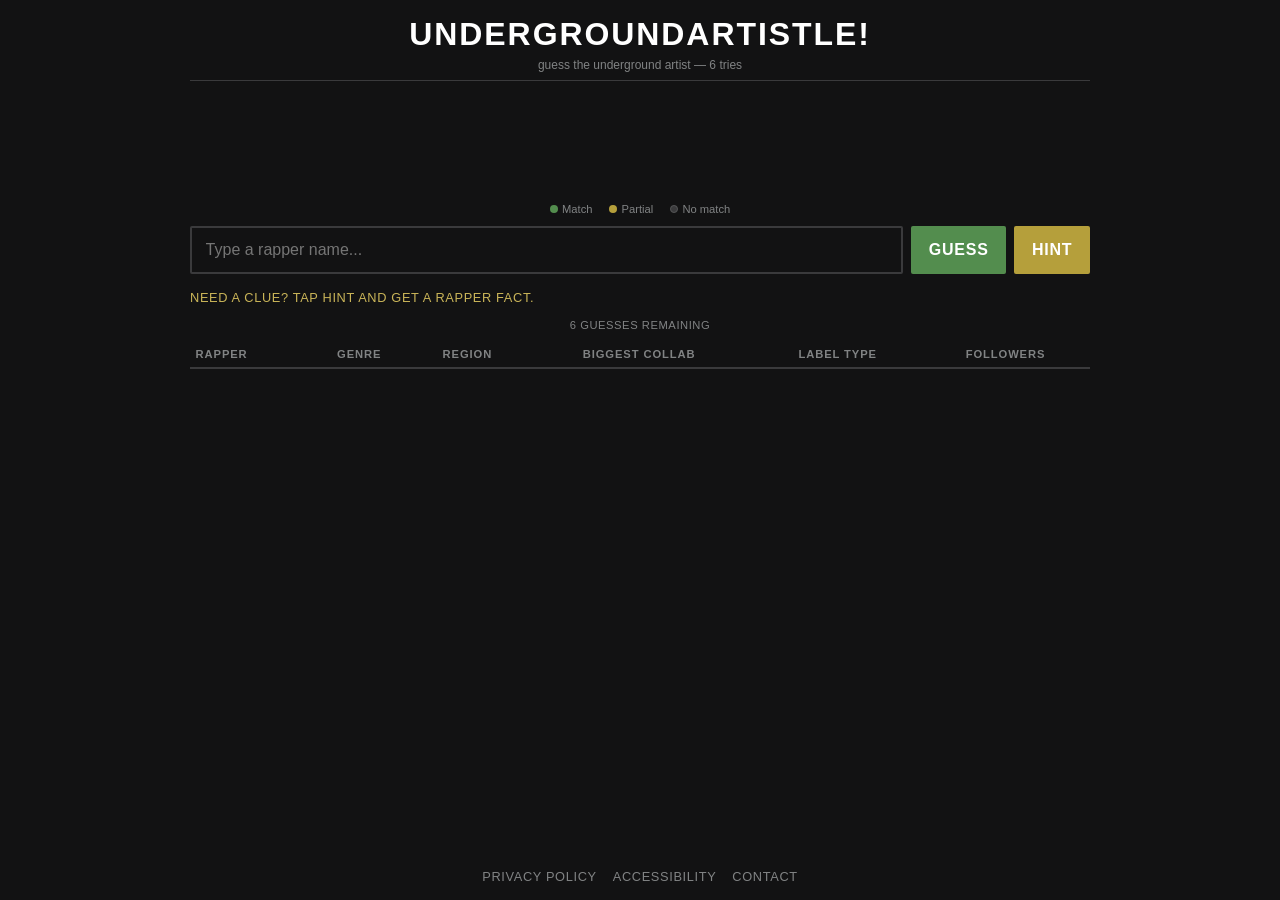
==== commit b81fbad9: "whole refactor bihh" ====
--- a/index.html
+++ b/index.html
@@ -4,14 +4,14 @@
 <meta charset="UTF-8" />
 <meta name="viewport" content="width=device-width, initial-scale=1.0" />
 <title>UG Artistle - Daily Underground Artist Guessing Game</title>
-<meta name="description" content="Play UG Artistle, a daily Wordle-style guessing game for underground artists. Use clues like genre, region, group, label type, and followers to find today's artist." />
+<meta name="description" content="Play UG Artistle, a daily Wordle-style guessing game for underground artists. Use clues like genre, region, biggest collab, label type, and followers to find today's artist." />
 <meta name="robots" content="index, follow" />
 <link rel="canonical" href="https://ugartistle.com/" />
 <meta name="theme-color" content="#121213" />
 <meta property="og:type" content="website" />
 <meta property="og:site_name" content="UG Artistle" />
 <meta property="og:title" content="UG Artistle - Daily Underground Artist Guessing Game" />
-<meta property="og:description" content="A daily Wordle-style game for guessing underground artists from genre, region, group, label type, and follower clues." />
+<meta property="og:description" content="A daily Wordle-style game for guessing underground artists from genre, region, biggest collab, label type, and follower clues." />
 <meta property="og:url" content="https://ugartistle.com/" />
 <meta name="twitter:card" content="summary" />
 <meta name="twitter:title" content="UG Artistle - Daily Underground Artist Guessing Game" />
@@ -28,7 +28,7 @@
   "url": "https://ugartistle.com/",
   "applicationCategory": "GameApplication",
   "operatingSystem": "Any",
-  "description": "A daily Wordle-style browser game where players guess an underground artist using clues like genre, region, group, label type, and followers.",
+  "description": "A daily Wordle-style browser game where players guess an underground artist using clues like genre, region, biggest collab, label type, and followers.",
   "isAccessibleForFree": true,
   "inLanguage": "en",
   "publisher": {
@@ -65,6 +65,7 @@
 
 <div class="legend">
   <span><span class="dot correct"></span> Match</span>
+  <span><span class="dot partial"></span> Partial</span>
   <span><span class="dot wrong"></span> No match</span>
 </div>
 
@@ -85,10 +86,9 @@
     <thead>
       <tr>
         <th>Rapper</th>
-        <th>Gender</th>
         <th>Genre</th>
         <th>Region</th>
-        <th>Group</th>
+        <th>Biggest Collab</th>
         <th>Label type</th>
         <th>Followers</th>
       </tr>
--- a/styles.css
+++ b/styles.css
@@ -108,6 +108,7 @@
 }
 
 .dot.correct { background-color: #538d4e; }
+.dot.partial { background-color: #b59f3b; }
 .dot.wrong   { background-color: #3a3a3c; border: 1px solid #565758; }
 
 .input-area {
@@ -251,12 +252,13 @@
   width: 100%;
   max-width: 900px;
   margin-bottom: 1em;
+  overflow-x: auto;
 }
 
 table {
   width: 100%;
   border-collapse: collapse;
-  min-width: 560px;
+  min-width: 640px;
 }
 
 thead th {
@@ -310,9 +312,29 @@
   color: white;
 }
 
+.cell.partial {
+  background-color: #b59f3b;
+  color: white;
+}
+
 .cell.wrong {
   background-color: #3a3a3c;
   color: #d7dadc;
+}
+
+/* Genre column holds 3 stacked sub-cells, one per genre slot */
+.genre-wrap {
+  display: flex;
+  flex-direction: column;
+  gap: .3rem;
+  align-items: stretch;
+}
+
+.genre-cell {
+  min-height: 1.9rem;
+  min-width: 6.5rem;
+  font-size: .68rem;
+  width: 100%;
 }
 
 .reset-btn {
@@ -535,4 +557,14 @@
     min-width: 7rem;
     min-height: 3rem;
   }
-}
+
+  .genre-wrap {
+    flex: 1;
+    align-items: stretch;
+  }
+
+  .genre-cell {
+    min-width: 0;
+    font-size: .75rem;
+  }
+}
